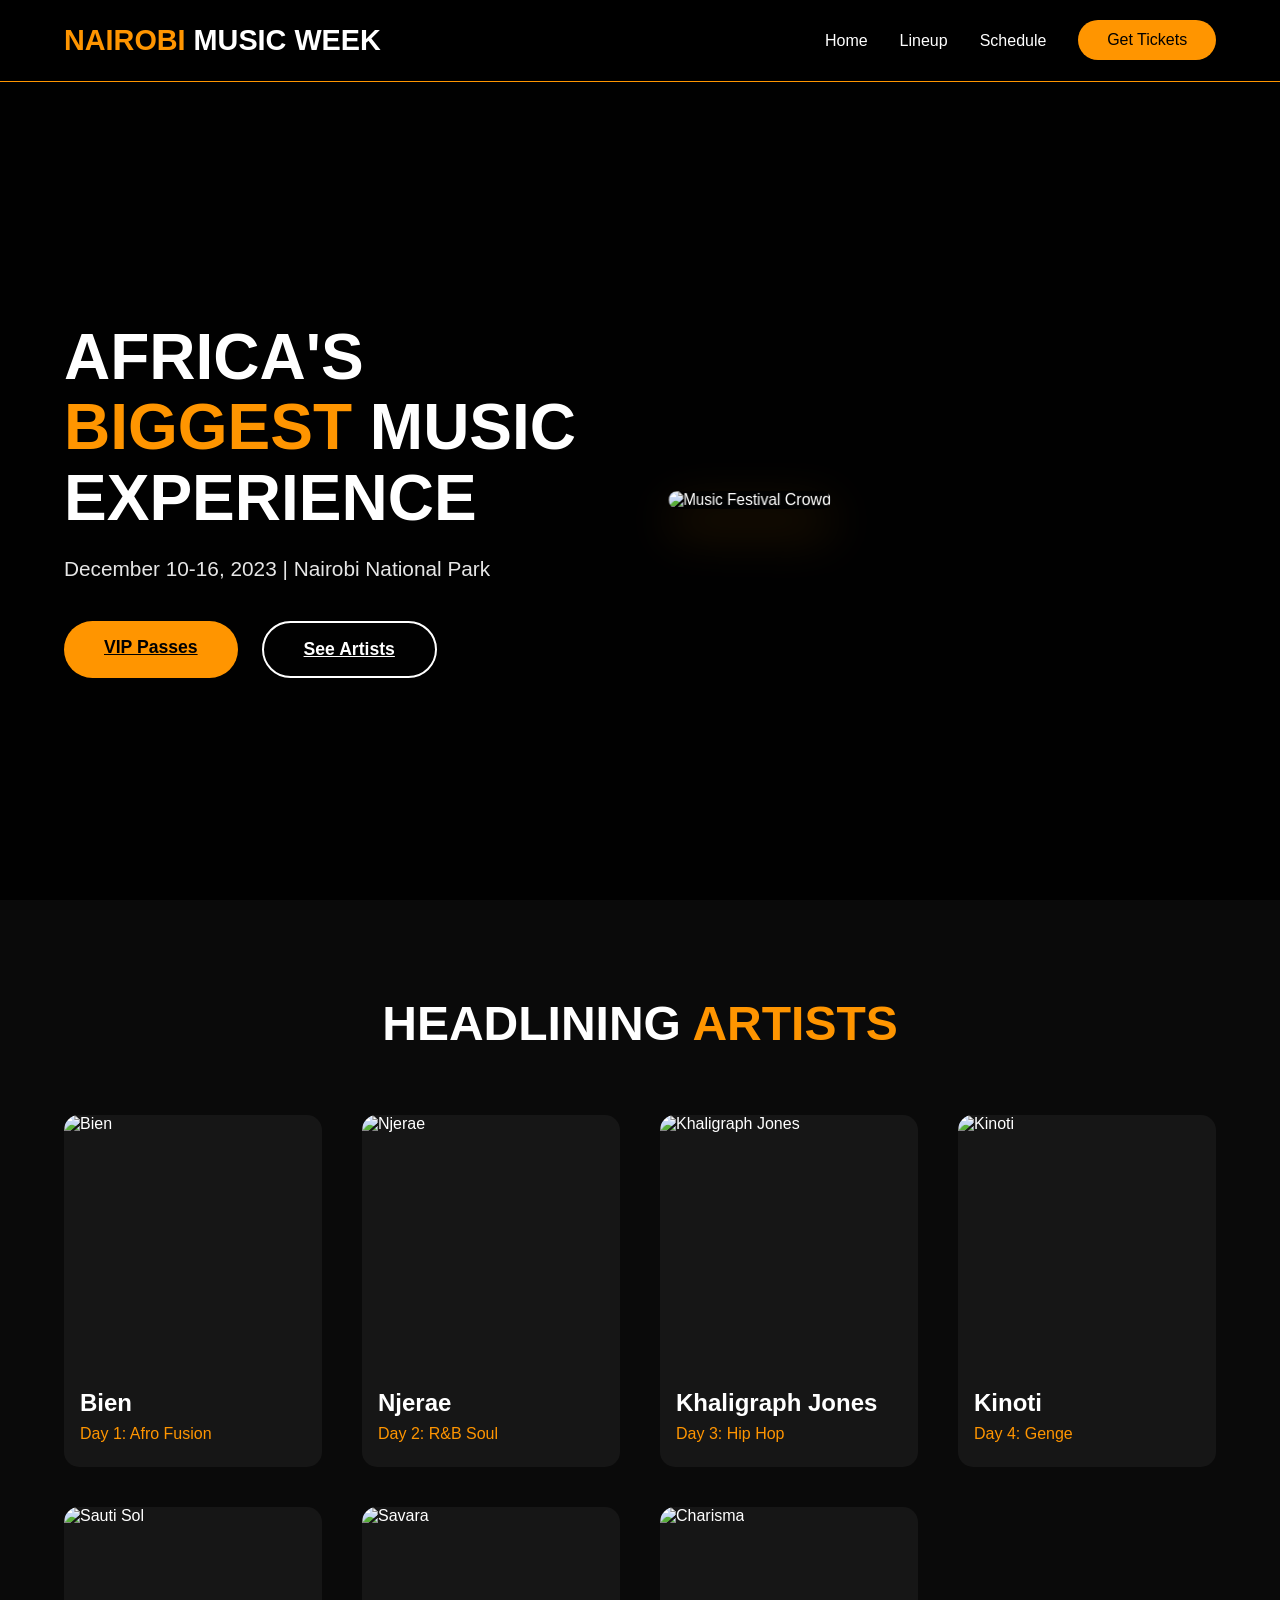
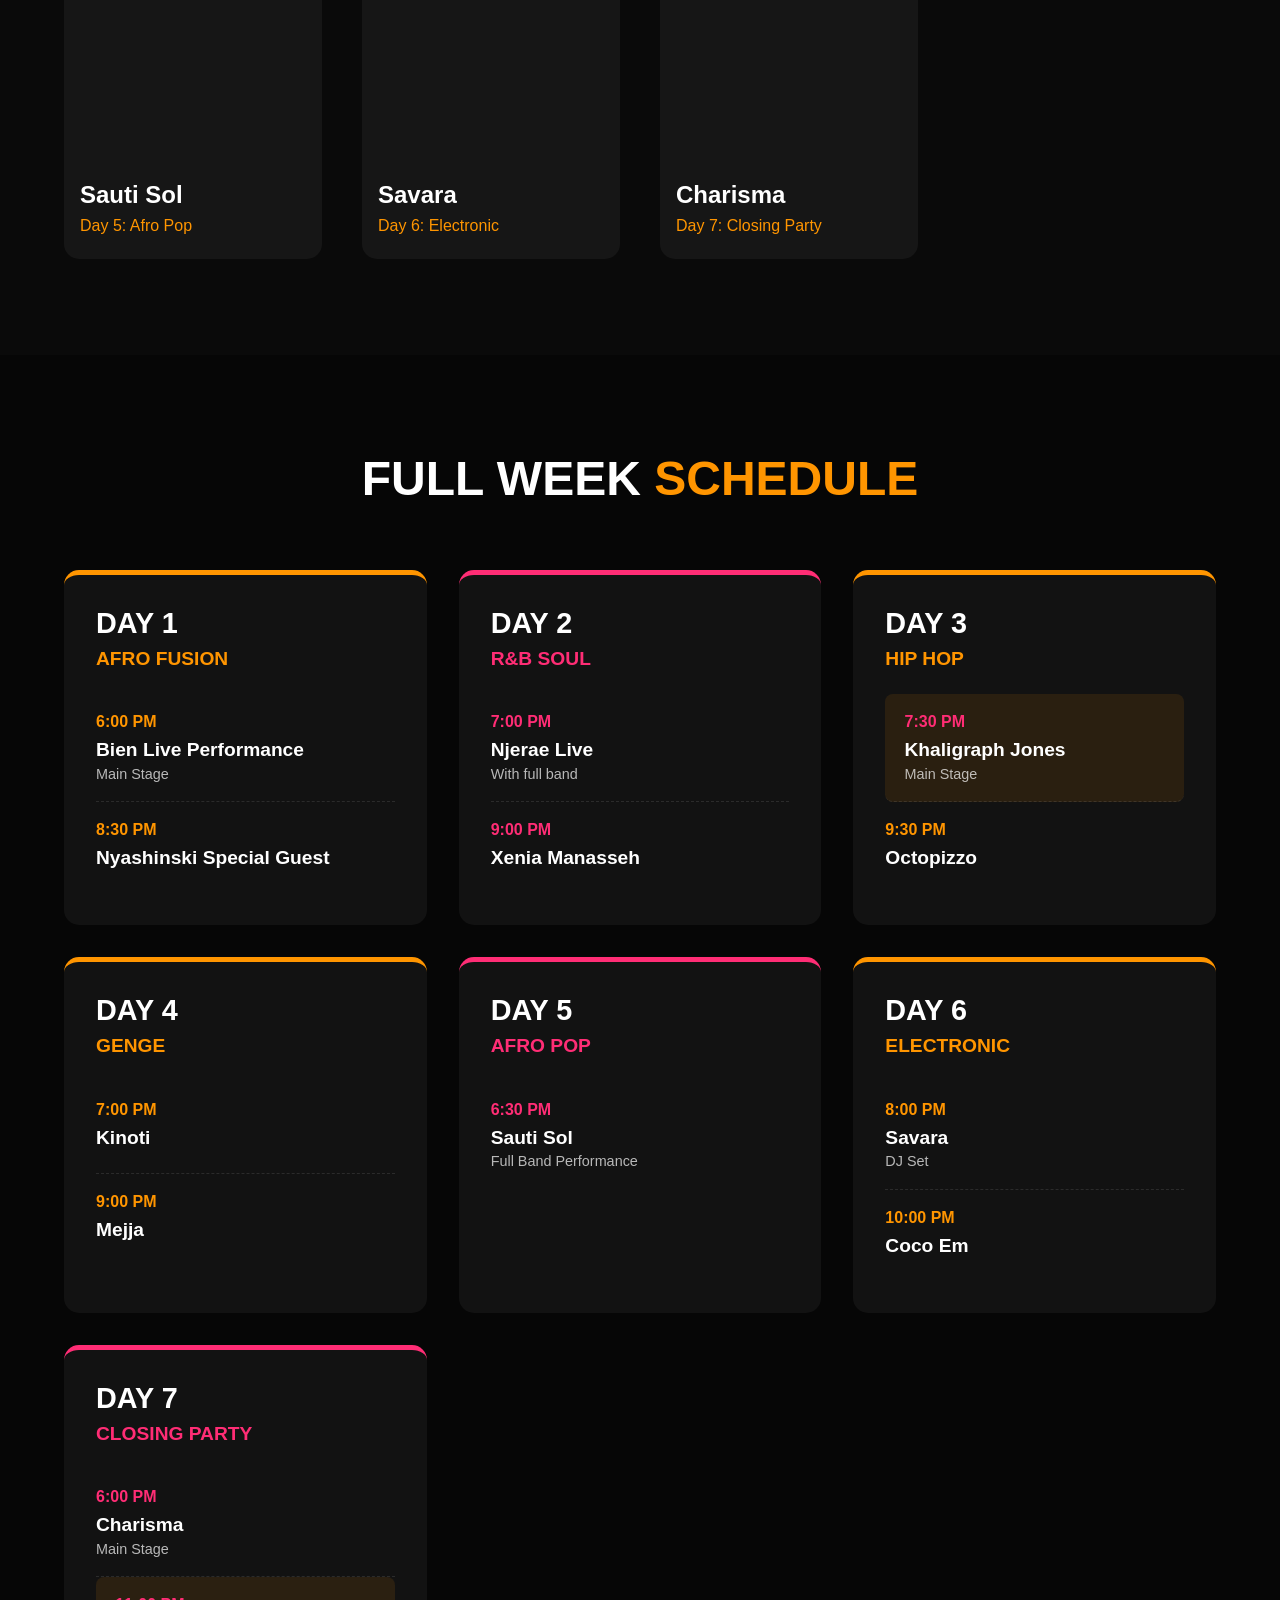
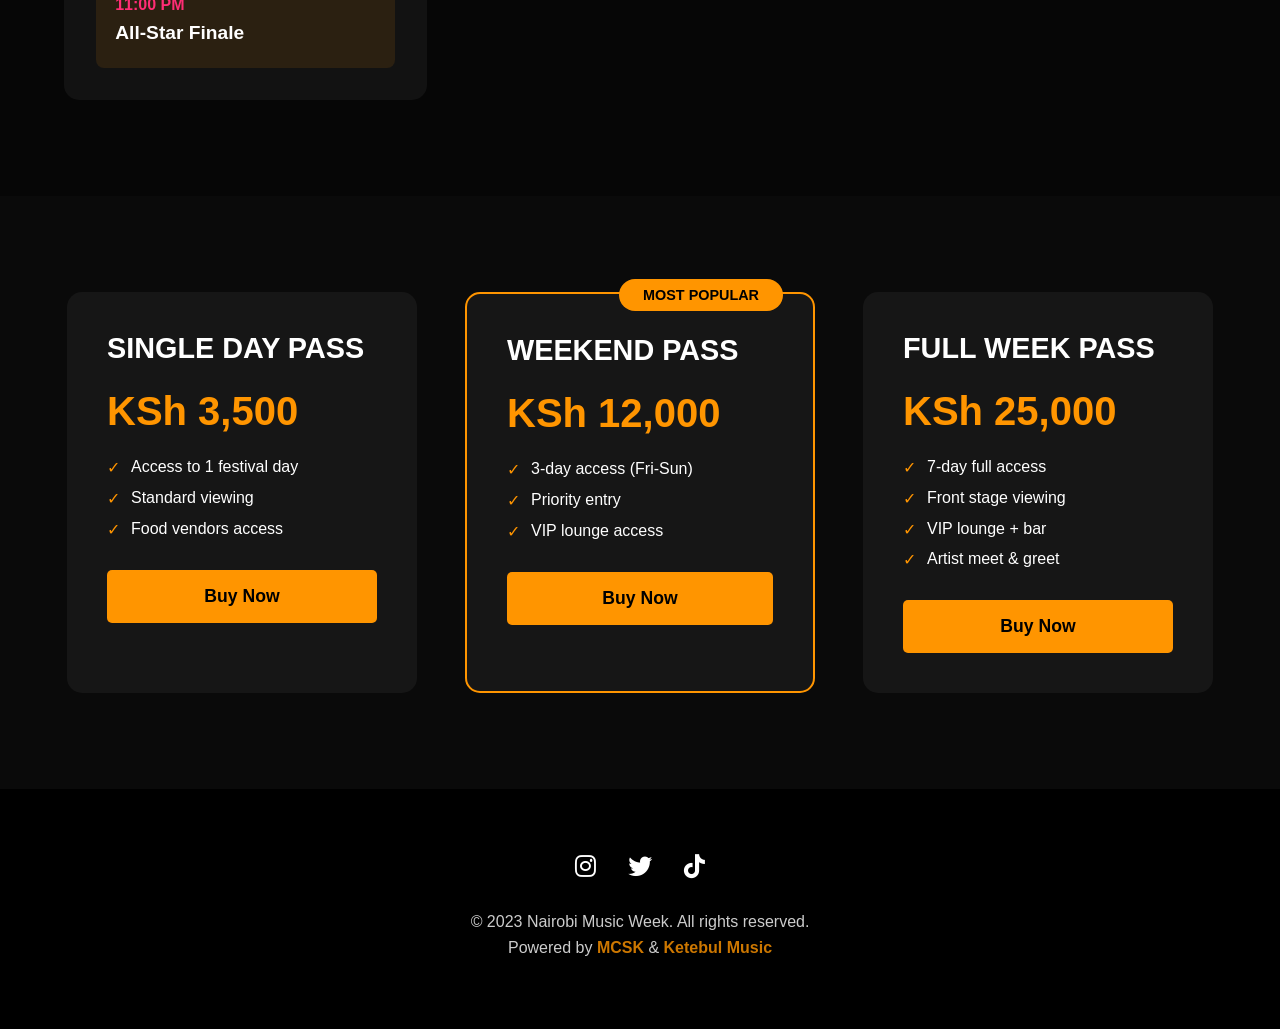
==== Index.html @ 1a304efb "Week 4 Web Assignment" ====
<!DOCTYPE html>
<html lang="en">
<head>
  <meta charset="UTF-8">
  <meta name="viewport" content="width=device-width, initial-scale=1.0">
  <title>Nairobi Music Week 2023 | Africa's Biggest Festival</title>
  <link rel="stylesheet" href="styles.css">
  <link rel="stylesheet" href="https://cdnjs.cloudflare.com/ajax/libs/font-awesome/6.0.0/css/all.min.css">
</head>
<body>
  <!-- African Pattern Background -->
  <div class="bg-pattern"></div>

  <!-- Navigation (Flexbox) -->
  <nav class="navbar">
    <div class="logo">
      <span class="nairobi">NAIROBI</span>
      <span class="music-week">MUSIC WEEK</span>
    </div>
    <ul class="nav-links">
      <li><a href="#home">Home</a></li>
      <li><a href="#lineup">Lineup</a></li>
      <li><a href="#schedule">Schedule</a></li>
      <li><a href="#tickets" class="cta-nav">Get Tickets</a></li>
    </ul>
    <button class="menu-toggle">
      <i class="fas fa-bars"></i>
    </button>
  </nav>

  <!-- Hero Section -->
  <section class="hero" id="home">
    <div class="hero-content">
      <h1>AFRICA'S <span>BIGGEST</span> MUSIC EXPERIENCE</h1>
      <p>December 10-16, 2023 | Nairobi National Park</p>
      <div class="hero-buttons">
        <a href="#tickets" class="cta-button">VIP Passes</a>
        <a href="#lineup" class="ghost-button">See Artists</a>
      </div>
    </div>
    <div class="hero-image">
      <img src="https://images.unsplash.com/photo-1470229722913-7c0e2dbbafd3?ixlib=rb-1.2.1&auto=format&fit=crop&w=1000&q=80" alt="Music Festival Crowd">
    </div>
  </section>

  <!-- Lineup Section -->
  <section class="lineup" id="lineup">
    <h2>HEADLINING <span>ARTISTS</span></h2>
    <div class="artist-grid">
      <!-- Artist 1 -->
      <div class="artist-card">
        <div class="artist-img">
          <img src="https://earth-agency.com/app/uploads/2023/07/Bien-Photoshoot-207_AR-scaled.jpg" alt="Bien">
        </div>
        <h3>Bien</h3>
        <p class="day">Day 1: Afro Fusion</p>
      </div>
      
      <!-- Artist 2 -->
      <div class="artist-card">
        <div class="artist-img">
          <img src="https://www.capitalfm.co.ke/thesauce/files/2024/11/IMG_7906-2048x1365.jpg" alt="Njerae">
        </div>
        <h3>Njerae</h3>
        <p class="day">Day 2: R&B Soul</p>
      </div>
      
      <!-- Artist 3 -->
      <div class="artist-card">
        <div class="artist-img">
          <img src="https://lastfm.freetls.fastly.net/i/u/770x0/bbdc1a06b97059351a4af36aff4c0a57.jpg#bbdc1a06b97059351a4af36aff4c0a57" alt="Khaligraph Jones">
        </div>
        <h3>Khaligraph Jones</h3>
        <p class="day">Day 3: Hip Hop</p>
      </div>
      
      <!-- Artist 4 -->
      <div class="artist-card">
        <div class="artist-img">
          <img src="https://encrypted-tbn3.gstatic.com/images?q=tbn:ANd9GcSEO0OzbRG26F8JKcV4lcaosgvUTX9shX9dYWRHh5l5g_q_I7IgE_sUvLvMrGGIh3o5VADtmkZ5b_QtjhmkHQnU_g" alt="Kinoti">
        </div>
        <h3>Kinoti</h3>
        <p class="day">Day 4: Genge</p>
      </div>
      
      <!-- Artist 5 -->
      <div class="artist-card">
        <div class="artist-img">
          <img src="https://mdundo.com/media/articles/1680080633_9001_b.jpg" alt="Sauti Sol">
        </div>
        <h3>Sauti Sol</h3>
        <p class="day">Day 5: Afro Pop</p>
      </div>
      
      <!-- Artist 6 -->
      <div class="artist-card">
        <div class="artist-img">
          <img src="https://cdn.standardmedia.co.ke/images/wysiwyg/images/pLn2e_savara.JPG" alt="Savara">
        </div>
        <h3>Savara</h3>
        <p class="day">Day 6: Electronic</p>
      </div>
      
      <!-- Artist 7 -->
      <div class="artist-card">
        <div class="artist-img">
          <img src="https://encrypted-tbn0.gstatic.com/images?q=tbn:ANd9GcQNuIzqHy00giRA7Bsvx9Muv17l6NyqE2xZoQ&s" alt="Charisma">
        </div>
        <h3>Charisma</h3>
        <p class="day">Day 7: Closing Party</p>
      </div>
    </div>
  </section>

  <!-- Full Week Schedule (CSS Grid) -->
  <section class="schedule" id="schedule">
    <h2>FULL WEEK <span>SCHEDULE</span></h2>
    <div class="schedule-grid">
      <!-- Day 1 -->
      <div class="day-card">
        <h3>DAY 1 <span>AFRO FUSION</span></h3>
        <div class="event">
          <time>6:00 PM</time>
          <h4>Bien Live Performance</h4>
          <p>Main Stage</p>
        </div>
        <div class="event">
          <time>8:30 PM</time>
          <h4>Nyashinski Special Guest</h4>
        </div>
      </div>
      
      <!-- Day 2 -->
      <div class="day-card highlight-day">
        <h3>DAY 2 <span>R&B SOUL</span></h3>
        <div class="event">
          <time>7:00 PM</time>
          <h4>Njerae Live</h4>
          <p>With full band</p>
        </div>
        <div class="event">
          <time>9:00 PM</time>
          <h4>Xenia Manasseh</h4>
        </div>
      </div>
      
      <!-- Day 3 -->
      <div class="day-card">
        <h3>DAY 3 <span>HIP HOP</span></h3>
        <div class="event highlight">
          <time>7:30 PM</time>
          <h4>Khaligraph Jones</h4>
          <p>Main Stage</p>
        </div>
        <div class="event">
          <time>9:30 PM</time>
          <h4>Octopizzo</h4>
        </div>
      </div>
      
      <!-- Day 4 -->
      <div class="day-card">
        <h3>DAY 4 <span>GENGE</span></h3>
        <div class="event">
          <time>7:00 PM</time>
          <h4>Kinoti</h4>
        </div>
        <div class="event">
          <time>9:00 PM</time>
          <h4>Mejja</h4>
        </div>
      </div>
      
      <!-- Day 5 -->
      <div class="day-card highlight-day">
        <h3>DAY 5 <span>AFRO POP</span></h3>
        <div class="event">
          <time>6:30 PM</time>
          <h4>Sauti Sol</h4>
          <p>Full Band Performance</p>
        </div>
      </div>
      
      <!-- Day 6 -->
      <div class="day-card">
        <h3>DAY 6 <span>ELECTRONIC</span></h3>
        <div class="event">
          <time>8:00 PM</time>
          <h4>Savara</h4>
          <p>DJ Set</p>
        </div>
        <div class="event">
          <time>10:00 PM</time>
          <h4>Coco Em</h4>
        </div>
      </div>
      
      <!-- Day 7 -->
      <div class="day-card highlight-day">
        <h3>DAY 7 <span>CLOSING PARTY</span></h3>
        <div class="event">
          <time>6:00 PM</time>
          <h4>Charisma</h4>
          <p>Main Stage</p>
        </div>
        <div class="event highlight">
          <time>11:00 PM</time>
          <h4>All-Star Finale</h4>
        </div>
      </div>
    </div>
  </section>

  <!-- Tickets Section -->
  <section class="tickets" id="tickets">
    <div class="ticket-cards">
      <div class="ticket-card">
        <h3>Single Day Pass</h3>
        <p class="price">KSh 3,500</p>
        <ul>
          <li>Access to 1 festival day</li>
          <li>Standard viewing</li>
          <li>Food vendors access</li>
        </ul>
        <button>Buy Now</button>
      </div>
      
      <div class="ticket-card popular">
        <div class="popular-badge">MOST POPULAR</div>
        <h3>Weekend Pass</h3>
        <p class="price">KSh 12,000</p>
        <ul>
          <li>3-day access (Fri-Sun)</li>
          <li>Priority entry</li>
          <li>VIP lounge access</li>
        </ul>
        <button>Buy Now</button>
      </div>
      
      <div class="ticket-card">
        <h3>Full Week Pass</h3>
        <p class="price">KSh 25,000</p>
        <ul>
          <li>7-day full access</li>
          <li>Front stage viewing</li>
          <li>VIP lounge + bar</li>
          <li>Artist meet & greet</li>
        </ul>
        <button>Buy Now</button>
      </div>
    </div>
  </section>

  <!-- Footer -->
  <footer>
    <div class="footer-content">
      <div class="social-links">
        <a href="#"><i class="fab fa-instagram"></i></a>
        <a href="#"><i class="fab fa-twitter"></i></a>
        <a href="#"><i class="fab fa-tiktok"></i></a>
      </div>
      <p>© 2023 Nairobi Music Week. All rights reserved.</p>
      <p>Powered by <span>MCSK</span> & <span>Ketebul Music</span></p>
    </div>
  </footer>

  <script>
    // Mobile menu toggle
    document.querySelector('.menu-toggle').addEventListener('click', () => {
      document.querySelector('.nav-links').classList.toggle('active');
    });
  </script>
</body>
</html>
---- styles.css ----
/* ===== Base Styles ===== */
* {
    margin: 0;
    padding: 0;
    box-sizing: border-box;
    font-family: 'Poppins', sans-serif;
  }
  
  body {
    background-color: #0a0a0a;
    color: #fff;
    overflow-x: hidden;
  }
  
  /* ===== African Pattern Background ===== */
  .bg-pattern {
    position: fixed;
    top: 0;
    left: 0;
    width: 100%;
    height: 100vh;
    background: 
      linear-gradient(rgba(0, 0, 0, 0.85), rgba(0, 0, 0, 0.85)),
      url('https://www.transparenttextures.com/patterns/african-leaves.png');
    z-index: -2;
  }
  
  /* ===== Navigation ===== */
  .navbar {
    display: flex;
    justify-content: space-between;
    align-items: center;
    padding: 1.5rem 5%;
    background: rgba(0, 0, 0, 0.8);
    position: fixed;
    width: 100%;
    z-index: 1000;
    border-bottom: 1px solid #ff9500;
  }
  
  .logo {
    font-weight: 700;
    font-size: 1.8rem;
  }
  
  .logo .nairobi {
    color: #ff9500;
  }
  
  .logo .music-week {
    color: #fff;
  }
  
  .nav-links {
    display: flex;
    list-style: none;
    gap: 2rem;
  }
  
  .nav-links a {
    color: #fff;
    text-decoration: none;
    font-weight: 500;
    transition: color 0.3s;
  }
  
  .nav-links a:hover {
    color: #ff9500;
  }
  
  .cta-nav {
    background: #ff9500;
    color: #000 !important;
    padding: 0.7rem 1.8rem;
    border-radius: 30px;
    font-weight: 600;
    transition: transform 0.3s;
  }
  
  .cta-nav:hover {
    transform: scale(1.05);
    color: #000;
  }
  
  .menu-toggle {
    display: none;
    background: none;
    border: none;
    color: white;
    font-size: 1.5rem;
    cursor: pointer;
  }
  
  /* ===== Hero Section ===== */
  .hero {
    min-height: 100vh;
    display: flex;
    align-items: center;
    padding: 0 5%;
    padding-top: 100px;
  }
  
  .hero-content {
    flex: 1;
    padding-right: 3rem;
  }
  
  .hero h1 {
    font-size: 4rem;
    line-height: 1.1;
    margin-bottom: 1.5rem;
    text-transform: uppercase;
  }
  
  .hero h1 span {
    color: #ff9500;
  }
  
  .hero p {
    font-size: 1.3rem;
    margin-bottom: 2.5rem;
    opacity: 0.9;
  }
  
  .hero-buttons {
    display: flex;
    gap: 1.5rem;
  }
  
  .cta-button {
    background: #ff9500;
    color: #000;
    border: none;
    padding: 1rem 2.5rem;
    border-radius: 30px;
    font-weight: 600;
    font-size: 1.1rem;
    cursor: pointer;
    transition: all 0.3s;
  }
  
  .ghost-button {
    background: transparent;
    color: #fff;
    border: 2px solid #fff;
    padding: 1rem 2.5rem;
    border-radius: 30px;
    font-weight: 600;
    font-size: 1.1rem;
    cursor: pointer;
    transition: all 0.3s;
  }
  
  .cta-button:hover {
    background: #ffaa33;
    transform: translateY(-3px);
  }
  
  .ghost-button:hover {
    background: rgba(255, 255, 255, 0.1);
    transform: translateY(-3px);
  }
  
  .hero-image {
    flex: 1;
    position: relative;
  }
  
  .hero-image img {
    width: 100%;
    border-radius: 10px;
    box-shadow: 0 20px 50px rgba(255, 149, 0, 0.2);
    transform: perspective(1000px) rotateY(-15deg);
    transition: transform 0.5s;
  }
  
  .hero-image:hover img {
    transform: perspective(1000px) rotateY(-5deg);
  }
  
  /* ===== Lineup Section ===== */
  .lineup {
    padding: 6rem 5%;
  }
  
  .lineup h2 {
    text-align: center;
    font-size: 3rem;
    margin-bottom: 4rem;
    text-transform: uppercase;
  }
  
  .lineup h2 span {
    color: #ff9500;
  }
  
  .artist-grid {
    display: grid;
    grid-template-columns: repeat(auto-fill, minmax(250px, 1fr));
    gap: 2.5rem;
    max-width: 1400px;
    margin: 0 auto;
  }
  
  .artist-card {
    background: rgba(255, 255, 255, 0.05);
    border-radius: 15px;
    overflow: hidden;
    transition: all 0.4s;
    position: relative;
  }
  
  .artist-card:hover {
    transform: translateY(-10px);
    box-shadow: 0 10px 30px rgba(255, 149, 0, 0.3);
  }
  
  .artist-img {
    width: 100%;
    height: 250px;
    overflow: hidden;
  }
  
  .artist-img img {
    width: 100%;
    height: 100%;
    object-fit: cover;
    transition: transform 0.5s;
  }
  
  .artist-card:hover .artist-img img {
    transform: scale(1.1);
  }
  
  .artist-card h3 {
    padding: 1.5rem 1rem 0.5rem;
    font-size: 1.5rem;
  }
  
  .artist-card .day {
    padding: 0 1rem 1.5rem;
    color: #ff9500;
    font-weight: 500;
  }
  
  /* ===== Schedule Section ===== */
  .schedule {
    padding: 6rem 5%;
    background: rgba(0, 0, 0, 0.4);
  }
  
  .schedule h2 {
    text-align: center;
    font-size: 3rem;
    margin-bottom: 4rem;
    text-transform: uppercase;
  }
  
  .schedule h2 span {
    color: #ff9500;
  }
  
  .schedule-grid {
    display: grid;
    grid-template-columns: repeat(auto-fit, minmax(300px, 1fr));
    gap: 2rem;
    max-width: 1400px;
    margin: 0 auto;
  }
  
  .day-card {
    background: rgba(255, 255, 255, 0.05);
    border-radius: 15px;
    padding: 2rem;
    border-top: 5px solid #ff9500;
    transition: all 0.3s;
  }
  
  .day-card:hover {
    background: rgba(255, 149, 0, 0.1);
  }
  
  .day-card.highlight-day {
    border-top: 5px solid #ff2d75;
  }
  
  .day-card h3 {
    font-size: 1.8rem;
    margin-bottom: 1.5rem;
    text-transform: uppercase;
  }
  
  .day-card h3 span {
    display: block;
    font-size: 1.2rem;
    color: #ff9500;
    margin-top: 0.5rem;
  }
  
  .highlight-day h3 span {
    color: #ff2d75;
  }
  
  .event {
    padding: 1.2rem 0;
    border-bottom: 1px dashed rgba(255, 255, 255, 0.1);
  }
  
  .event.highlight {
    background: rgba(255, 149, 0, 0.1);
    border-radius: 8px;
    padding: 1.2rem;
  }
  
  .event:last-child {
    border-bottom: none;
  }
  
  .event time {
    display: block;
    color: #ff9500;
    font-weight: 600;
    margin-bottom: 0.5rem;
  }
  
  .highlight-day time,
  .event.highlight time {
    color: #ff2d75;
  }
  
  .event h4 {
    font-size: 1.2rem;
    margin-bottom: 0.3rem;
  }
  
  .event p {
    opacity: 0.7;
    font-size: 0.9rem;
  }
  
  /* ===== Tickets Section ===== */
  .tickets {
    padding: 6rem 5%;
  }
  
  .ticket-cards {
    display: flex;
    justify-content: center;
    gap: 3rem;
    flex-wrap: wrap;
    max-width: 1200px;
    margin: 0 auto;
  }
  
  .ticket-card {
    background: rgba(255, 255, 255, 0.05);
    border-radius: 15px;
    padding: 2.5rem;
    width: 350px;
    position: relative;
    transition: all 0.3s;
  }
  
  .ticket-card:hover {
    transform: translateY(-10px);
    box-shadow: 0 10px 30px rgba(255, 149, 0, 0.2);
  }
  
  .ticket-card.popular {
    border: 2px solid #ff9500;
  }
  
  .popular-badge {
    position: absolute;
    top: -15px;
    right: 30px;
    background: #ff9500;
    color: #000;
    padding: 0.5rem 1.5rem;
    border-radius: 30px;
    font-weight: 600;
    font-size: 0.9rem;
  }
  
  .ticket-card h3 {
    font-size: 1.8rem;
    margin-bottom: 1.5rem;
    text-transform: uppercase;
  }
  
  .price {
    font-size: 2.5rem;
    font-weight: 700;
    color: #ff9500;
    margin-bottom: 1.5rem;
  }
  
  .ticket-card ul {
    list-style: none;
    margin-bottom: 2rem;
  }
  
  .ticket-card ul li {
    margin-bottom: 0.8rem;
    position: relative;
    padding-left: 1.5rem;
  }
  
  .ticket-card ul li::before {
    content: "✓";
    color: #ff9500;
    position: absolute;
    left: 0;
  }
  
  .ticket-card button {
    width: 100%;
    padding: 1rem;
    background: #ff9500;
    border: none;
    border-radius: 5px;
    color: #000;
    font-weight: 600;
    font-size: 1.1rem;
    cursor: pointer;
    transition: all 0.3s;
  }
  
  .ticket-card button:hover {
    background: #ffaa33;
  }
  
  /* ===== Footer ===== */
  footer {
    padding: 4rem 5%;
    background: #000;
    text-align: center;
  }
  
  .social-links {
    display: flex;
    justify-content: center;
    gap: 2rem;
    margin-bottom: 2rem;
  }
  
  .social-links a {
    color: #fff;
    font-size: 1.5rem;
    transition: color 0.3s;
  }
  
  .social-links a:hover {
    color: #ff9500;
  }
  
  footer p {
    margin-bottom: 0.5rem;
    opacity: 0.8;
  }
  
  footer span {
    color: #ff9500;
    font-weight: 600;
  }
  
  /* ===== Media Queries ===== */
  @media (max-width: 1200px) {
    .hero h1 {
      font-size: 3rem;
    }
  }
  
  @media (max-width: 992px) {
    .hero {
      flex-direction: column;
      text-align: center;
      padding-top: 120px;
    }
    
    .hero-content {
      padding-right: 0;
      margin-bottom: 3rem;
    }
    
    .hero-buttons {
      justify-content: center;
    }
    
    .hero-image {
      width: 80%;
    }
  }
  
  @media (max-width: 768px) {
    .nav-links {
      position: fixed;
      top: 90px;
      left: -100%;
      width: 100%;
      flex-direction: column;
      align-items: center;
      background: rgba(0, 0, 0, 0.95);
      padding: 2rem 0;
      transition: left 0.3s;
    }
    
    .nav-links.active {
      left: 0;
    }
    
    .menu-toggle {
      display: block;
    }
    
    .hero h1 {
      font-size: 2.5rem;
    }
    
    .artist-grid {
      grid-template-columns: repeat(2, 1fr);
    }
    
    .ticket-cards {
      flex-direction: column;
      align-items: center;
    }
  }
  
  @media (max-width: 576px) {
    .hero h1 {
      font-size: 2rem;
    }
    
    .hero p {
      font-size: 1.1rem;
    }
    
    .hero-buttons {
      flex-direction: column;
      gap: 1rem;
    }
    
    .cta-button,
    .ghost-button {
      width: 100%;
      text-align: center;
    }
    
    .artist-grid {
      grid-template-columns: 1fr;
    }
    
    .ticket-card {
      width: 100%;
    }
  }
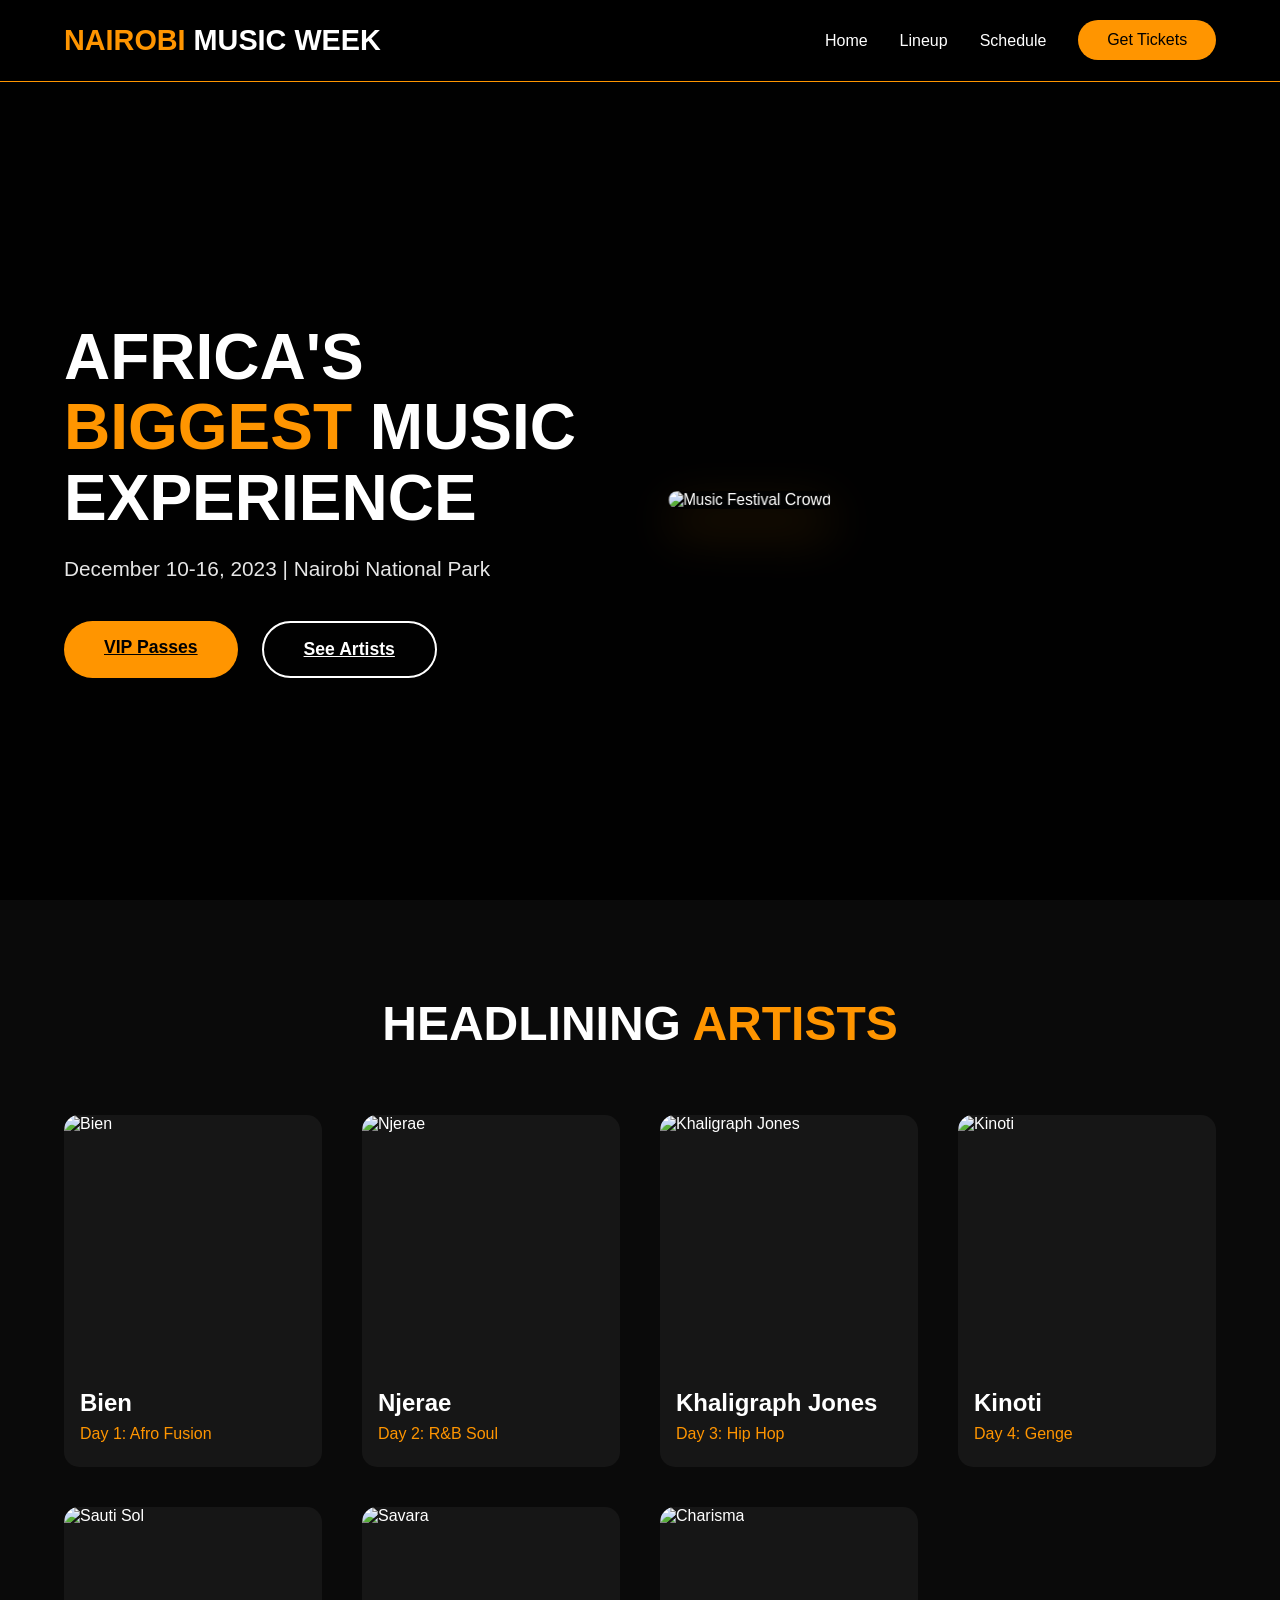
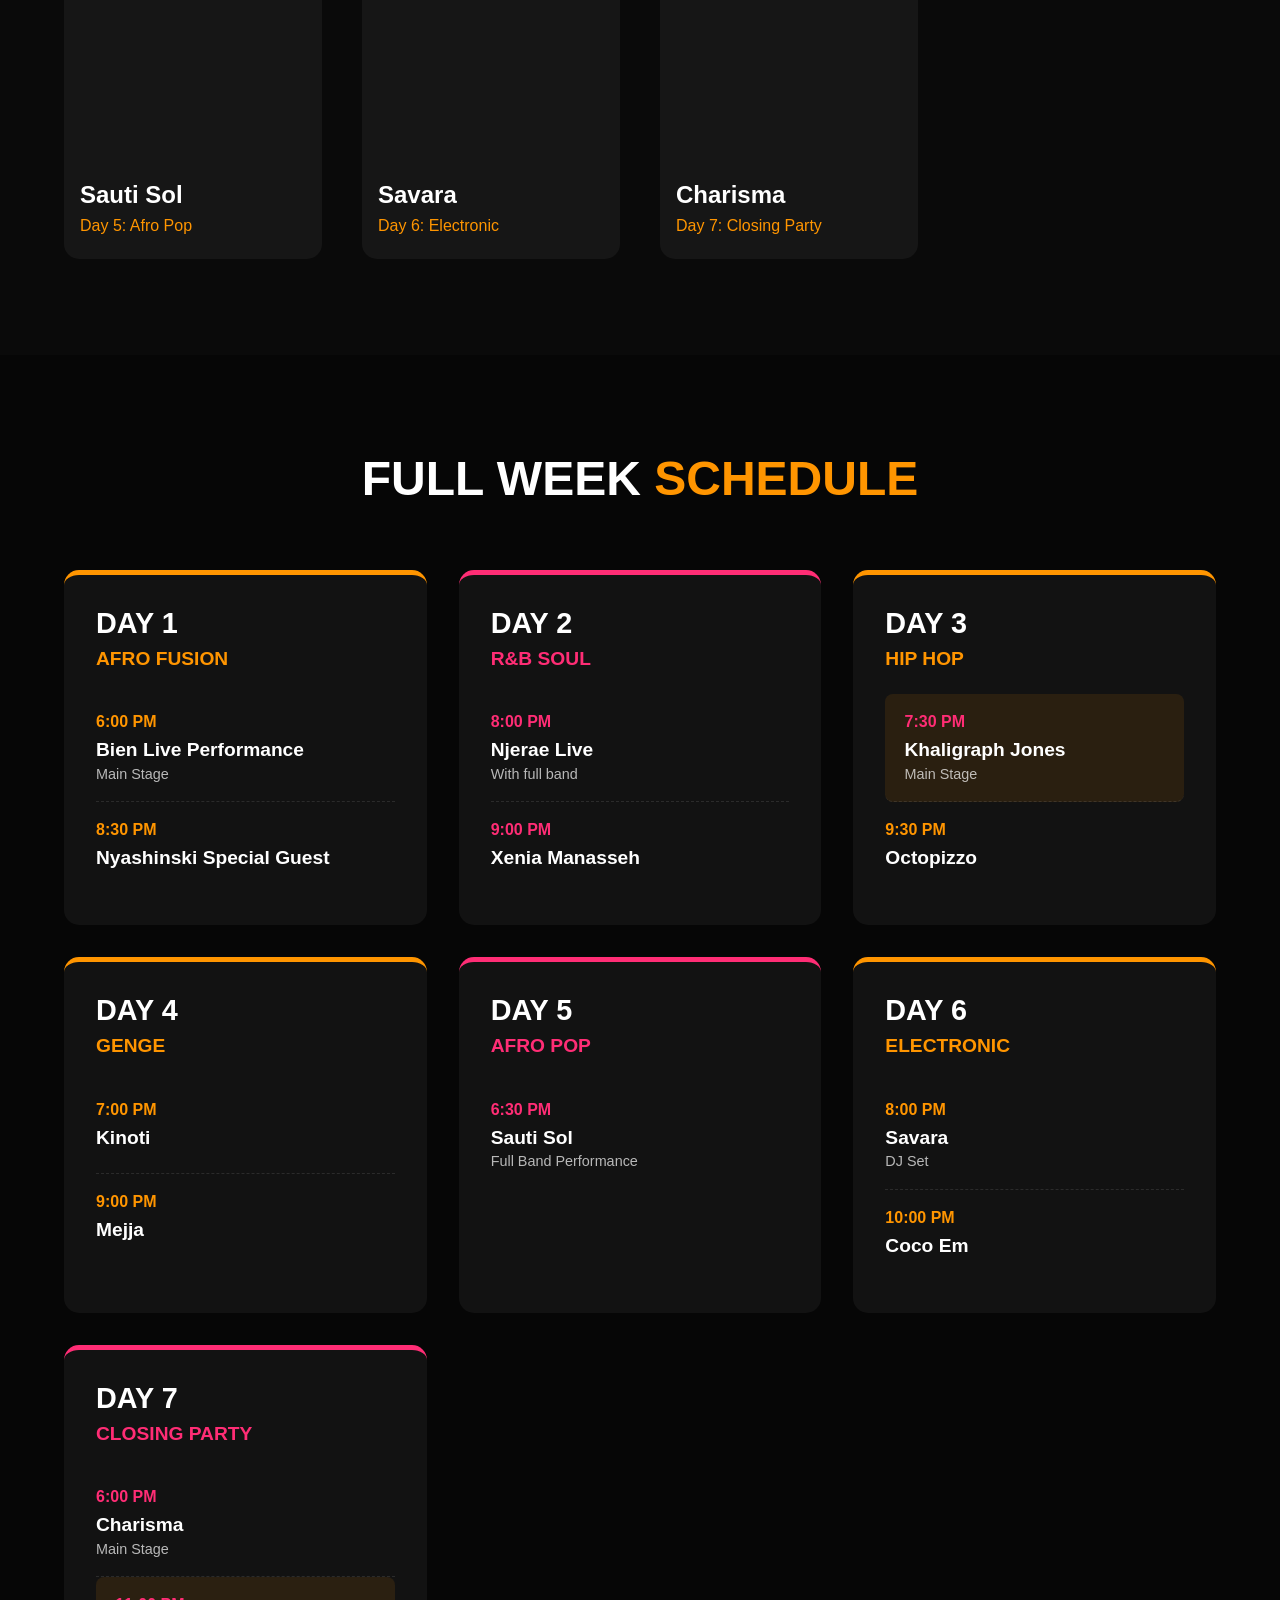
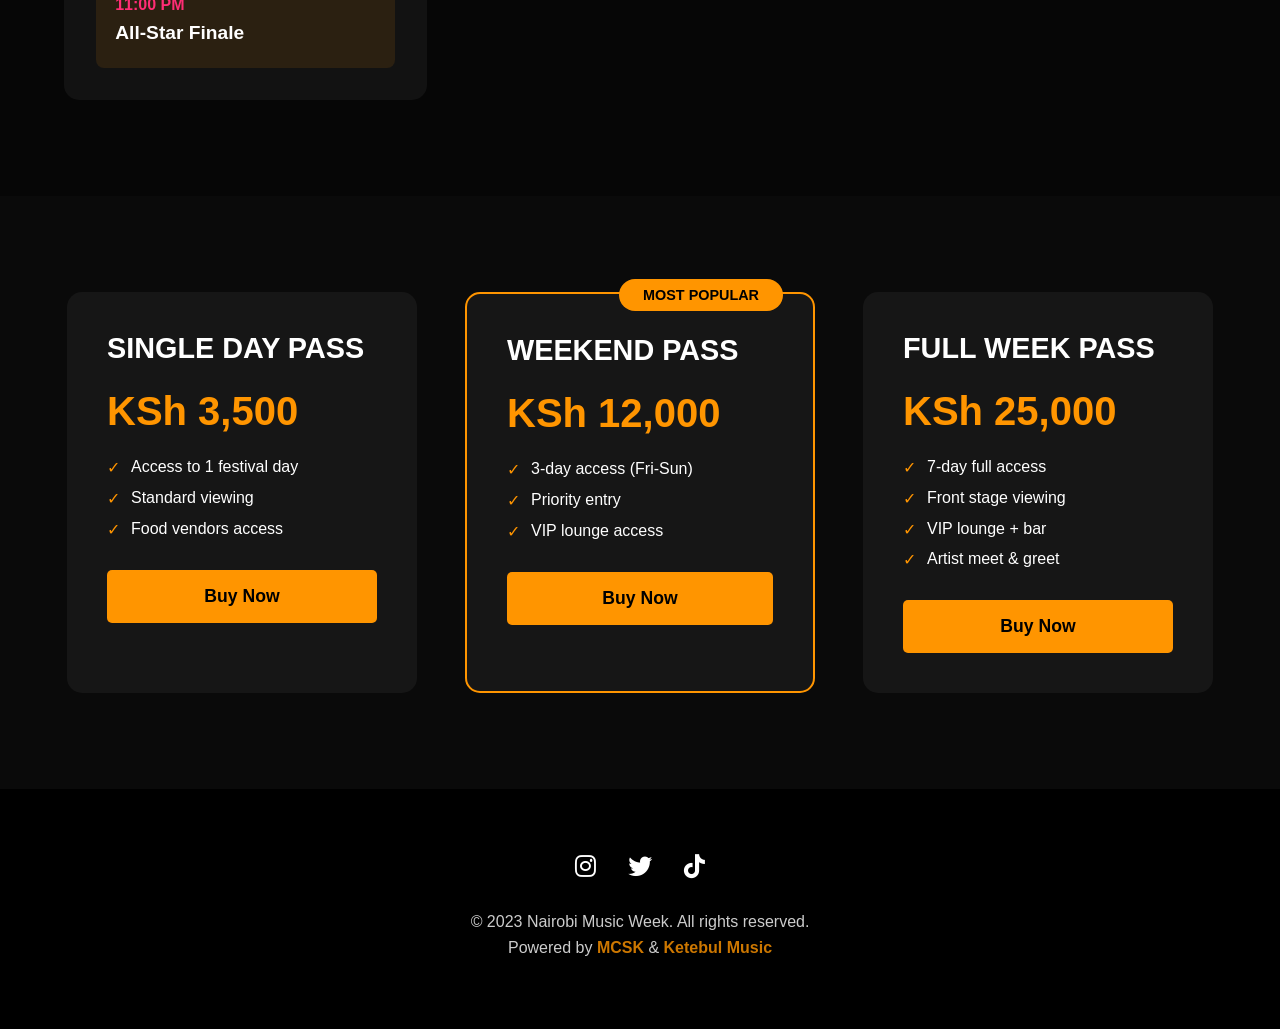
==== commit 1c9ed054: "Week 4 web css" ====
--- a/Index.html
+++ b/Index.html
@@ -134,7 +134,7 @@
       <div class="day-card highlight-day">
         <h3>DAY 2 <span>R&B SOUL</span></h3>
         <div class="event">
-          <time>7:00 PM</time>
+          <time>8:00 PM</time>
           <h4>Njerae Live</h4>
           <p>With full band</p>
         </div>
--- a/styles.css
+++ b/styles.css
@@ -451,7 +451,7 @@
   }
   
   .social-links a:hover {
-    color: #ff9500;
+    color: #ff9501;
   }
   
   footer p {
